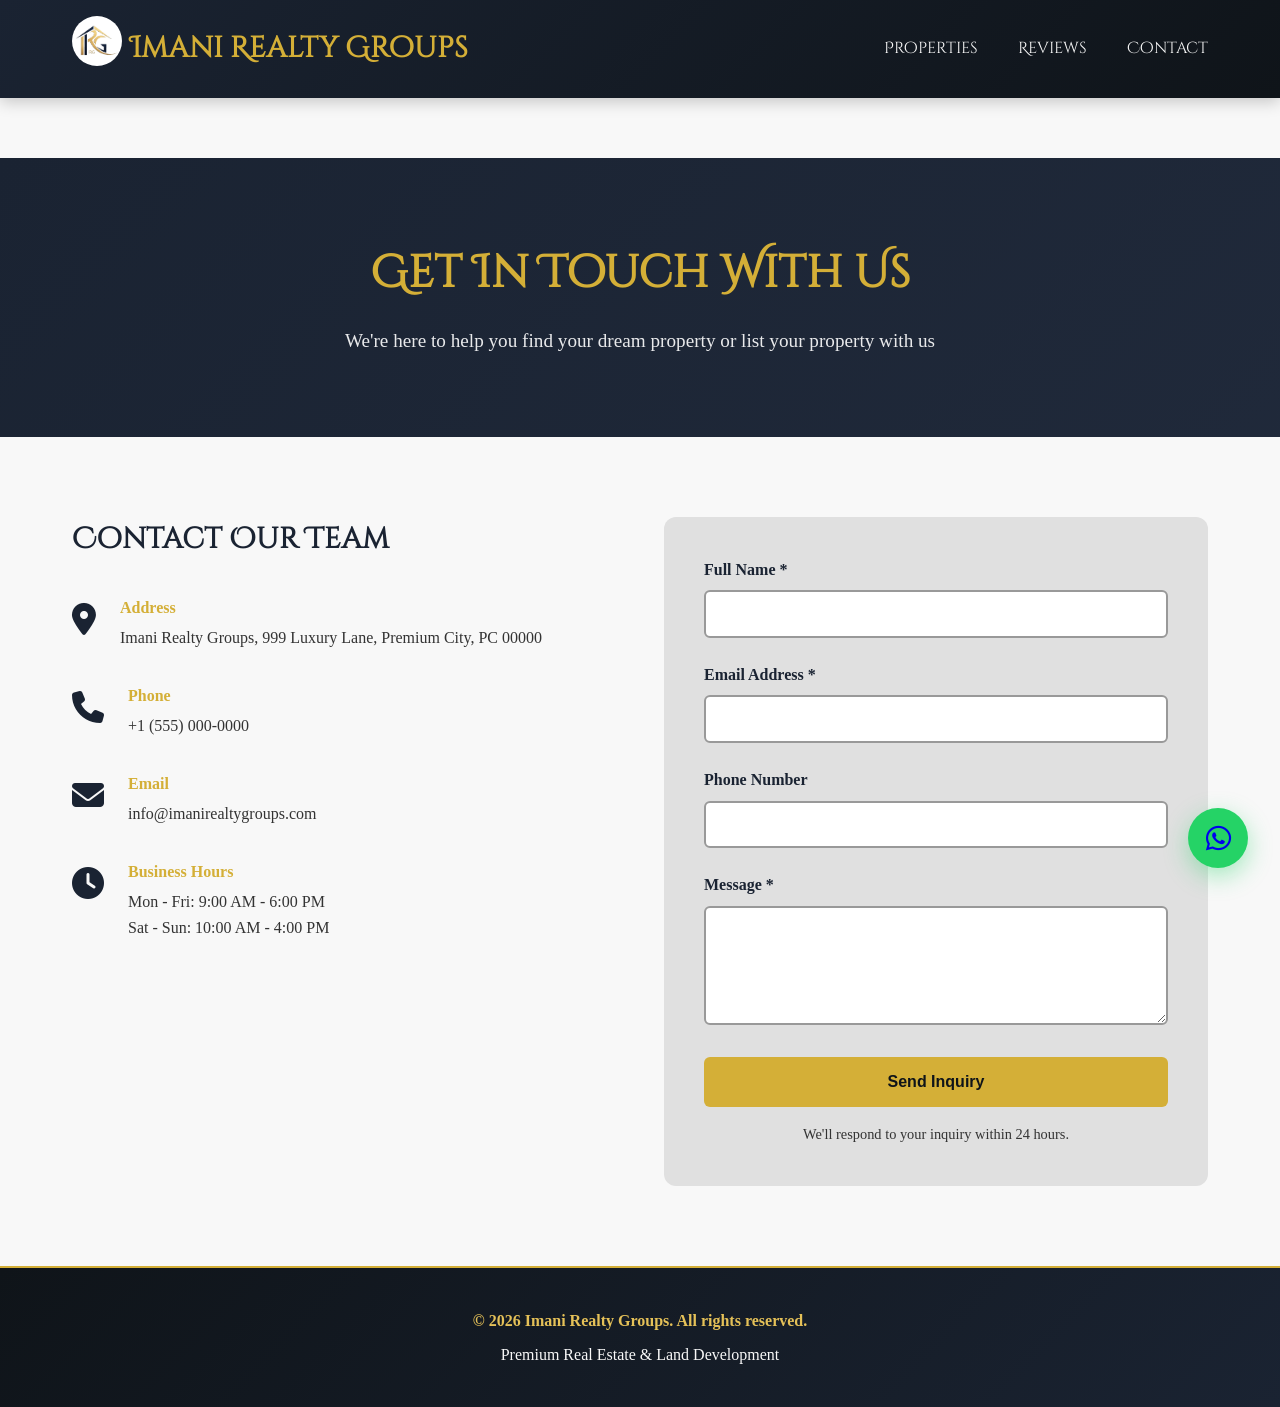
==== contact.html @ bfbac9ba "feat: separate contact form into dedicated page" ====
<!DOCTYPE html>
<html lang="en">
<head>
    <meta charset="UTF-8">
    <meta name="viewport" content="width=device-width, initial-scale=1.0">
    <title>Contact Us - IRG</title>
    <link rel="stylesheet" href="styles.css">
    <link rel="stylesheet" href="contact-styles.css">
    <link rel="stylesheet" href="https://cdnjs.cloudflare.com/ajax/libs/font-awesome/6.5.2/css/all.min.css">
</head>
<body>
    <!-- Navigation -->
    <nav class="navbar">
        <div class="nav-container">
            <a href="index.html" class="nav-logo">
                <span class="logo-icon"><img src="Assets/IRG-icon.png" alt="" srcset=""></span>
                Imani Realty Groups
            </a>
            <div class="nav-menu">
                <a href="index.html#properties" class="nav-link">Properties</a>
                <a href="index.html#testimonials" class="nav-link">Reviews</a>
                <a href="contact.html" class="nav-link active">Contact</a>
            </div>
            <div class="hamburger">
                <span></span>
                <span></span>
                <span></span>
            </div>
        </div>
    </nav>

    <!-- Contact Hero -->
    <section class="contact-hero">
        <div class="contact-hero-content">
            <h1>Get In Touch With Us</h1>
            <p>We're here to help you find your dream property or list your property with us</p>
        </div>
    </section>

    <!-- Contact Section -->
    <section class="contact-section">
        <div class="contact-container">
            <div class="contact-info">
                <h3>Contact Our Team</h3>
                <div class="info-item">
                    <span class="info-icon">
                        <i class="fa-solid fa-map-marker-alt"></i>
                    </span>
                    <div>
                        <p class="info-label">Address</p>
                        <p class="info-value">Imani Realty Groups, 999 Luxury Lane, Premium City, PC 00000</p>
                    </div>
                </div>
                <div class="info-item">
                    <span class="info-icon">
                        <i class="fas fa-phone"></i>
                    </span>
                    <div>
                        <p class="info-label">Phone</p>
                        <p class="info-value">+1 (555) 000-0000</p>
                    </div>
                </div>
                <div class="info-item">
                    <span class="info-icon">
                        <i class="fas fa-envelope"></i>
                    </span>
                    <div>
                        <p class="info-label">Email</p>
                        <p class="info-value">info@imanirealtygroups.com</p>
                    </div>
                </div>
                <div class="info-item">
                    <span class="info-icon">
                        <i class="fas fa-clock"></i>
                    </span>
                    <div>
                        <p class="info-label">Business Hours</p>
                        <p class="info-value">Mon - Fri: 9:00 AM - 6:00 PM<br>Sat - Sun: 10:00 AM - 4:00 PM</p>
                    </div>
                </div>
            </div>

            <form class="contact-form" id="contactForm">
                <div class="form-group">
                    <label for="name">Full Name *</label>
                    <input type="text" id="name" name="name" required>
                </div>
                <div class="form-group">
                    <label for="email">Email Address *</label>
                    <input type="email" id="email" name="email" required>
                </div>
                <div class="form-group">
                    <label for="phone">Phone Number</label>
                    <input type="tel" id="phone" name="phone">
                </div>
                <div class="form-group full-width">
                    <label for="message">Message *</label>
                    <textarea id="message" name="message" rows="5" required></textarea>
                </div>
                <button type="submit" class="submit-button">Send Inquiry</button>
                <p class="form-note">We'll respond to your inquiry within 24 hours.</p>
            </form>
        </div>
    </section>

    <!-- Footer -->
    <footer class="footer">
        <p>&copy; 2026 Imani Realty Groups. All rights reserved.</p>
        <p>Premium Real Estate & Land Development</p>
    </footer>

    <!-- Floating WhatsApp Chat Bubble -->
    <a href="https://wa.me/1234567890?text=Hello%20I%20am%20interested%20in%20your%20properties" target="_blank" class="whatsapp-bubble" title="Chat with us on WhatsApp">
        <span class="whatsapp-icon">
            <i class="fab fa-whatsapp"></i>
        </span>
    </a>

    <!-- Web3Forms Configuration -->
    <script>
        window.WEB3FORMS_ACCESS_KEY = 'b8bfc36e-d104-4d18-920c-d97e9a615144';
    </script>

    <script src="contact-script.js"></script>
</body>
</html>
---- styles.css ----
@font-face {
    font-family: 'Cinzel Decorative';
    src: url('./Assets/fonts/Cinzel_Decorative/CinzelDecorative-Regular.ttf') format('truetype');
}
:root {
    --primary-navy: #1a2332;
    --dark-navy: #0f1419;
    --gold: #d4af37;
    --light-gold: #e5c158;
    --white: #f8f8f8;
    --gray-light: #e0e0e0;
    --gray-medium: #999999;
    --gray-dark: #333333;
    --accent-navy: #2a3a52;
    --transition-smooth: all 0.4s cubic-bezier(0.25, 0.46, 0.45, 0.94);
}



* {
    margin: 0;
    padding: 0;
    box-sizing: border-box;
}

html {
    scroll-behavior: smooth;
}

body {
    font-family: 'Georgia', serif;
    background-color: var(--white);
    color: var(--primary-navy);
    line-height: 1.6;
    overflow-x: hidden;
}

h1, h2, h3, h4 {
    font-family: 'Cinzel Decorative', serif;
}

/* ============================================
   ANIMATIONS & KEYFRAMES
   ============================================ */

@keyframes fadeIn {
    from {
        opacity: 0;
    }
    to {
        opacity: 1;
    }
}

@keyframes slideInUp {
    from {
        opacity: 0;
        transform: translateY(30px);
    }
    to {
        opacity: 1;
        transform: translateY(0);
    }
}

@keyframes slideInLeft {
    from {
        opacity: 0;
        transform: translateX(-30px);
    }
    to {
        opacity: 1;
        transform: translateX(0);
    }
}

@keyframes slideInRight {
    from {
        opacity: 0;
        transform: translateX(30px);
    }
    to {
        opacity: 1;
        transform: translateX(0);
    }
}

@keyframes zoomIn {
    from {
        opacity: 0;
        transform: scale(0.95);
    }
    to {
        opacity: 1;
        transform: scale(1);
    }
}

@keyframes parallaxShift {
    0% {
        background-position: 0 0;
    }
    100% {
        background-position: 0 -50px;
    }
}

@keyframes gradientShift {
    0%, 100% {
        opacity: 0.8;
    }
    50% {
        opacity: 1;
    }
}

@keyframes pulse {
    0%, 100% {
        opacity: 1;
    }
    50% {
        opacity: 0.8;
    }
}

@keyframes bounce {
    0%, 100% {
        transform: translateY(0);
    }
    50% {
        transform: translateY(-8px);
    }
}

.fade-in {
    animation: fadeIn 0.6s ease-out;
}

.slide-in-up {
    animation: slideInUp 0.7s ease-out;
}

.scroll-animate {
    opacity: 0;
    transform: translateY(30px);
    animation: slideInUp 0.8s ease-out forwards;
}

/* ============================================
   NAVIGATION
   ============================================ */

.navbar {
    background: linear-gradient(135deg, var(--primary-navy) 0%, var(--dark-navy) 100%);
    padding: 1rem 0;
    position: sticky;
    top: 0;
    z-index: 1000;
    box-shadow: 0 4px 15px rgba(0, 0, 0, 0.2);
}

.nav-container {
    max-width: 1200px;
    margin: 0 auto;
    padding: 0 2rem;
    display: flex;
    justify-content: space-between;
    align-items: center;
}

.nav-logo {
    font-size: 1.8rem;
    font-family: 'Cinzel Decorative', serif;
    font-weight: bold;
    color: var(--gold);
    display: flex;
    align-items: center;
    gap: 0.5rem;
    animation: slideInLeft 0.8s ease-out;
}

.logo-icon {
    font-size: 2rem;
}

.logo-icon img {
    width: 50px;
    height: 50px;
    border-radius: 50%;

}

.nav-menu {
    display: flex;
    list-style: none;
    gap: 2.5rem;
}

.nav-link {
    color: var(--white);
    text-decoration: none;
    font-size: 1rem;
    font-weight: 500;
    font-family: 'Cinzel Decorative', serif;
    position: relative;
    transition: color 0.3s ease;
}

.nav-link::after {
    content: '';
    position: absolute;
    bottom: -5px;
    left: 0;
    width: 0;
    height: 2px;
    background: var(--gold);
    transition: width 0.4s ease;
}

.nav-link:hover {
    color: var(--gold);
}

.nav-link:hover::after {
    width: 100%;
}

.hamburger {
    display: none;
    flex-direction: column;
    cursor: pointer;
}

.hamburger span {
    width: 25px;
    height: 3px;
    background: var(--gold);
    margin: 5px 0;
    transition: 0.3s;
    border-radius: 2px;
}

/* ============================================
   HERO SECTION
   ============================================ */

.hero {
    background: linear-gradient(135deg, var(--primary-navy) 0%, var(--accent-navy) 100%);
    color: var(--white);
    padding: 8rem 2rem;
    text-align: center;
    min-height: 500px;
    display: flex;
    align-items: center;
    justify-content: center;
    position: relative;
    overflow: hidden;
}

.hero-content img {
    top: 0;
}

.hero::before {
    content: '';
    position: absolute;
    top: 0;
    left: 0;
    right: 0;
    bottom: 0;
    background: url('data:image/svg+xml,<svg xmlns="http://www.w3.org/2000/svg" viewBox="0 0 1200 600"><defs><pattern id="grid" width="40" height="40" patternUnits="userSpaceOnUse"><path d="M 40 0 L 0 0 0 40" fill="none" stroke="rgba(212,175,55,0.1)" stroke-width="1"/></pattern></defs><rect width="1200" height="600" fill="%231a2332"/><rect width="1200" height="600" fill="url(%23grid)"/></svg>');
    animation: parallaxShift 20s linear infinite;
}

.hero-content {
    position: relative;
    z-index: 2;
    animation: fadeIn 1s ease-out;
}

.hero-title {
    font-size: 3.5rem;
    font-weight: bold;
    margin-bottom: 1rem;
    color: var(--gold);
    text-shadow: 2px 2px 8px rgba(0, 0, 0, 0.3);
    animation: slideInUp 0.8s ease-out;
}

.hero-subtitle {
    font-size: 1.5rem;
    color: var(--light-gold);
    margin-bottom: 2rem;
    animation: slideInUp 1s ease-out;
}

.cta-button {
    display: inline-block;
    background: var(--gold);
    color: var(--dark-navy);
    padding: 1rem 2.5rem;
    font-size: 1.1rem;
    font-weight: bold;
    border-radius: 50px;
    text-decoration: none;
    transition: var(--transition-smooth);
    box-shadow: 0 8px 20px rgba(212, 175, 55, 0.3);
    animation: zoomIn 1.2s ease-out;
}

.cta-button:hover {
    background: var(--light-gold);
    transform: translateY(-3px);
    box-shadow: 0 12px 30px rgba(212, 175, 55, 0.5);
}

/* ============================================
   PROPERTIES SECTION
   ============================================ */

.properties-section {
    max-width: 1200px;
    margin: 5rem auto;
    padding: 0 2rem;
}

.section-title {
    text-align: center;
    font-size: 2.5rem;
    color: var(--primary-navy);
    margin-bottom: 3rem;
    position: relative;
    animation: slideInUp 0.8s ease-out;
}

.section-title::after {
    content: '';
    display: block;
    width: 100px;
    height: 4px;
    background: var(--gold);
    margin: 1rem auto 0;
    border-radius: 2px;
    animation: slideInUp 0.8s ease-out 0.2s backwards;
}

.properties-container {
    display: grid;
    grid-template-columns: 1fr;
    gap: 4rem;
}

.property-card {
    background: var(--white);
    border-radius: 12px;
    overflow: hidden;
    box-shadow: 0 8px 30px rgba(0, 0, 0, 0.1);
    transition: var(--transition-smooth);
    animation: slideInUp 0.8s ease-out;
}

.property-card:hover {
    transform: translateY(-8px);
    box-shadow: 0 15px 40px rgba(212, 175, 55, 0.2);
}

.property-header {
    background: linear-gradient(135deg, var(--primary-navy) 0%, var(--accent-navy) 100%);
    color: var(--white);
    padding: 2rem;
    display: flex;
    justify-content: space-between;
    align-items: center;
    gap: 1rem;
}

.property-header h3 {
    font-size: 1.8rem;
    color: var(--gold);
}

.price {
    font-size: 1.8rem;
    font-weight: bold;
    color: var(--light-gold);
    background: rgba(212, 175, 55, 0.1);
    padding: 0.5rem 1rem;
    border-radius: 8px;
    white-space: nowrap;
}

/* ============================================
   IMAGE CAROUSEL
   ============================================ */

.image-carousel {
    position: relative;
    width: 100%;
    height: 400px;
    overflow: hidden;
    background: var(--gray-light);
    border-radius: 8px;
    margin: 2rem;
    margin-bottom: 0;
}

.carousel-track {
    display: flex;
    height: 100%;
    transition: transform 0.6s cubic-bezier(0.25, 0.46, 0.45, 0.94);
}

.carousel-image {
    width: 100%;
    height: 100%;
    object-fit: cover;
    flex-shrink: 0;
    animation: zoomIn 0.8s ease-out;
}

.carousel-btn {
    position: absolute;
    top: 50%;
    transform: translateY(-50%);
    background: rgba(212, 175, 55, 0.9);
    color: var(--dark-navy);
    border: none;
    width: 50px;
    height: 50px;
    border-radius: 50%;
    font-size: 1.5rem;
    cursor: pointer;
    transition: var(--transition-smooth);
    z-index: 10;
    display: flex;
    align-items: center;
    justify-content: center;
    font-weight: bold;
}

.carousel-btn:hover {
    background: var(--light-gold);
    transform: translateY(-50%) scale(1.1);
}

.carousel-btn.prev {
    left: 1rem;
}

.carousel-btn.next {
    right: 3rem;
}

.carousel-dots {
    position: absolute;
    bottom: 1rem;
    left: 50%;
    transform: translateX(-50%);
    display: flex;
    gap: 0.5rem;
    z-index: 10;
}

.dot {
    width: 12px;
    height: 12px;
    border-radius: 50%;
    background: rgba(255, 255, 255, 0.5);
    cursor: pointer;
    transition: var(--transition-smooth);
}

.dot.active {
    background: var(--gold);
    transform: scale(1.3);
}

.dot:hover {
    background: var(--light-gold);
}

/* ============================================
   LIGHTBOX GALLERY
   ============================================ */

.lightbox-gallery {
    padding: 0 2rem;
    margin: 1.5rem 0;
}

.lightbox-btn {
    background: var(--gold);
    color: var(--dark-navy);
    border: none;
    padding: 0.8rem 1.5rem;
    border-radius: 6px;
    cursor: pointer;
    font-weight: bold;
    transition: var(--transition-smooth);
    font-size: 0.95rem;
}

.lightbox-btn:hover {
    background: var(--light-gold);
    transform: scale(1.05);
    box-shadow: 0 4px 12px rgba(212, 175, 55, 0.3);
}

.lightbox {
    position: fixed;
    top: 0;
    left: 0;
    max-height: fit-content;
    width: 100%;
    background: rgba(0, 0, 0, 0.95);
    z-index: 2000;
    display: flex;
    align-items: flex-start;
    justify-content: center;
    animation: fadeIn 0.3s ease-out;
    overflow-y: auto;
    padding: 2rem 1rem;
}

.lightbox-close {
    position: fixed;
    top: 2rem;
    right: 2rem;
    color: var(--gold);
    font-size: 2.5rem;
    cursor: pointer;
    transition: var(--transition-smooth);
    z-index: 2001;
}

.lightbox-close:hover {
    color: var(--light-gold);
    transform: rotate(90deg);
}

.lightbox-content {
    display: flex;
    flex-wrap: wrap;
    gap: 1.5rem;
    padding: 3rem 2rem;
    max-width: 1100px;
    width: 100%;
    justify-content: center;
    align-content: flex-start;
    margin-top: 2rem;
}

.lightbox-content img {
    width: 280px;
    height: 280px;
    object-fit: cover;
    border-radius: 8px;
    cursor: pointer;
    transition: var(--transition-smooth);
    animation: zoomIn 0.5s ease-out;
    flex-shrink: 0;
}

.lightbox-content img:hover {
    transform: scale(1.05);
    box-shadow: 0 8px 20px rgba(212, 175, 55, 0.4);
}

/* ============================================
   PROPERTY SPECIFICATIONS
   ============================================ */

.specs-table {
    padding: 2rem;
    background: var(--gray-light);
    border-radius: 8px;
    margin: 0 2rem;
}

.specs-table h4 {
    color: var(--primary-navy);
    margin-bottom: 1rem;
    font-size: 1.2rem;
}

table {
    width: 100%;
    border-collapse: collapse;
}

table tr {
    border-bottom: 1px solid var(--gray-medium);
    transition: var(--transition-smooth);
}

table tr:hover {
    background: rgba(212, 175, 55, 0.1);
}

table tr:last-child {
    border-bottom: none;
}

.spec-label {
    font-weight: bold;
    color: var(--primary-navy);
    padding: 0.8rem;
    width: 40%;
}

.spec-value {
    color: var(--accent-navy);
    padding: 0.8rem;
}

/* ============================================
   PROPERTY DESCRIPTION
   ============================================ */

.property-description {
    padding: 2rem;
    font-size: 1.05rem;
    color: var(--gray-dark);
    line-height: 1.8;
    background: rgba(212, 175, 55, 0.05);
    margin: 0 2rem;
    border-radius: 8px;
    border-left: 4px solid var(--gold);
}

/* ============================================
   VIRTUAL TOUR SECTION
   ============================================ */

.virtual-tour {
    padding: 2rem;
    border-top: 2px solid var(--gray-light);
    margin: 0 2rem;
}

.virtual-tour h4 {
    color: var(--primary-navy);
    margin-bottom: 1rem;
}

.tour-placeholder {
    background: linear-gradient(135deg, rgba(212, 175, 55, 0.1) 0%, rgba(26, 35, 50, 0.05) 100%);
    border: 2px dashed var(--gold);
    border-radius: 8px;
    padding: 3rem;
    text-align: center;
    cursor: pointer;
    transition: var(--transition-smooth);
    display: flex;
    flex-direction: column;
    align-items: center;
    gap: 1rem;
}

.tour-placeholder:hover {
    background: linear-gradient(135deg, rgba(212, 175, 55, 0.2) 0%, rgba(26, 35, 50, 0.1) 100%);
    transform: scale(1.02);
    border-color: var(--light-gold);
}

.tour-icon {
    width: 60px;
    height: 60px;
    color: var(--gold);
    stroke-width: 1.5;
}

.tour-placeholder p {
    color: var(--primary-navy);
    font-weight: 500;
}

/* ============================================
   SELLER INFORMATION
   ============================================ */

.seller-info {
    background: linear-gradient(135deg, var(--primary-navy) 0%, var(--accent-navy) 100%);
    color: var(--white);
    padding: 2rem;
    margin: 0 2rem;
    border-radius: 8px;
}

.seller-info h4 {
    color: var(--gold);
    margin-bottom: 1.5rem;
    font-size: 1.2rem;
}

.contact-details p {
    padding: 0.5rem 0;
    line-height: 1.8;
    display: flex;
    align-items: center;
    gap: 0.5rem;
}

.contact-details strong {
    color: var(--light-gold);
}

/* ============================================
   LOCATION & MAP
   ============================================ */

.location-section {
    padding: 2rem;
    border-bottom: 2px solid var(--gray-light);
    margin: 0 2rem 2rem;
}

.location-section h4 {
    color: var(--primary-navy);
    margin-bottom: 1rem;
}

.map-container {
    margin-bottom: 1.5rem;
    border-radius: 8px;
    overflow: hidden;
    box-shadow: 0 4px 12px rgba(0, 0, 0, 0.1);
}

.location-text {
    color: var(--gray-dark);
    font-style: italic;
    text-align: center;
    margin-top: 1rem;
}

/* ============================================
   TESTIMONIALS SECTION
   ============================================ */

.testimonials-section {
    background: linear-gradient(135deg, var(--primary-navy) 0%, var(--accent-navy) 100%);
    color: var(--white);
    padding: 5rem 2rem;
    margin-top: 5rem;
}

.testimonials-section .section-title {
    color: var(--gold);
}

.testimonials-section .section-title::after {
    background: var(--light-gold);
}

.testimonials-carousel {
    max-width: 800px;
    margin: 3rem auto;
    position: relative;
}

.testimonial-slide {
    display: none;
    animation: fadeIn 0.6s ease-out;
}

.testimonial-slide.active {
    display: block;
}

.testimonial-content {
    background: rgba(255, 255, 255, 0.1);
    padding: 2.5rem;
    border-radius: 12px;
    border-left: 4px solid var(--gold);
    backdrop-filter: blur(10px);
}

.testimonial-text {
    font-size: 1.2rem;
    color: var(--white);
    margin-bottom: 1.5rem;
    line-height: 1.8;
    font-style: italic;
}

.testimonial-author {
    display: flex;
    align-items: center;
    gap: 1rem;
}

.author-initials {
    width: 50px;
    height: 50px;
    background: var(--gold);
    color: var(--dark-navy);
    border-radius: 50%;
    display: flex;
    align-items: center;
    justify-content: center;
    font-weight: bold;
    font-size: 1.2rem;
}

.author-name {
    color: var(--light-gold);
    font-weight: bold;
    margin-bottom: 0.2rem;
}

.author-title {
    color: rgba(255, 255, 255, 0.8);
    font-size: 0.9rem;
}

.testimonials-controls {
    display: flex;
    justify-content: center;
    gap: 1rem;
    margin-top: 2rem;
}

.testimonial-dot {
    width: 12px;
    height: 12px;
    border-radius: 50%;
    background: rgba(212, 175, 55, 0.5);
    border: none;
    cursor: pointer;
    transition: var(--transition-smooth);
}

.testimonial-dot.active {
    background: var(--gold);
    transform: scale(1.3);
    box-shadow: 0 0 10px var(--gold);
}

.testimonial-dot:hover {
    background: var(--light-gold);
}

/* ============================================
   CTA OFFER SECTION
   ============================================ */

.cta-offer-section {
    background: linear-gradient(135deg, var(--navy) 0%, rgba(20, 30, 48, 0.95) 100%);
    padding: 6rem 2rem;
    margin: 4rem 0;
    position: relative;
    overflow: hidden;
    animation: fadeIn 0.8s ease-out;
}

.cta-offer-section::before {
    content: '';
    position: absolute;
    top: -50%;
    right: -50%;
    width: 100%;
    height: 100%;
    background: radial-gradient(circle, rgba(218, 165, 32, 0.1) 0%, transparent 70%);
    pointer-events: none;
}

.cta-offer-content {
    max-width: 900px;
    margin: 0 auto;
    position: relative;
    z-index: 1;
    text-align: center;
    color: white;
}

.cta-offer-content h2 {
    font-size: 2.5rem;
    margin-bottom: 1rem;
    color: var(--dark-navy);
    animation: slideInDown 0.8s ease-out;
    text-shadow: 2px 2px 4px rgba(0, 0, 0, 0.3);
}

.cta-offer-content p {
    font-size: 1.1rem;
    margin-bottom: 2rem;
    color: var(--dark-navy);
    animation: slideInUp 0.8s ease-out 0.1s backwards;
    line-height: 1.6;
}

.cta-highlights {
    display: grid;
    grid-template-columns: repeat(auto-fit, minmax(200px, 1fr));
    gap: 1.5rem;
    margin-bottom: 2.5rem;
    animation: slideInUp 0.8s ease-out 0.2s backwards;
}

.cta-highlight {
    display: flex;
    align-items: center;
    gap: 0.8rem;
    padding: 1rem;
    background: rgba(218, 165, 32, 0.1);
    border-left: 3px solid var(--gold);
    border-radius: 4px;
    transition: var(--transition-smooth);
}

.cta-highlight p {
    color: var(--dark-navy);
}

.cta-highlight:hover {
    background: rgba(218, 165, 32, 0.2);
    transform: translateX(5px);
}

.highlight-icon {
    font-size: 1.5rem;
    color: var(--gold);
    font-weight: bold;
    min-width: 30px;
}

.cta-buttons {
    display: flex;
    gap: 1.5rem;
    justify-content: center;
    flex-wrap: wrap;
    animation: slideInUp 0.8s ease-out 0.3s backwards;
}

.cta-primary-button,
.cta-secondary-button {
    padding: 1rem 2.5rem;
    font-size: 1rem;
    font-weight: 600;
    border: none;
    border-radius: 50px;
    cursor: pointer;
    transition: var(--transition-smooth);
    text-decoration: none;
    display: inline-block;
}

.cta-primary-button {
    background: var(--gold);
    color: var(--navy);
}

.cta-primary-button:hover {
    background: #f0c850;
    transform: translateY(-2px);
    box-shadow: 0 10px 25px rgba(218, 165, 32, 0.3);
}

.cta-secondary-button {
    background: transparent;
    color: var(--gold);
    border: 2px solid var(--gold);
}

.cta-secondary-button:hover {
    background: var(--gold);
    color: var(--navy);
    transform: translateY(-2px);
}

/* ============================================
   BUYER VS SELLER SECTION
   ============================================ */

.buyer-seller-section {
    padding: 5rem 2rem;
    background: var(--white);
    animation: fadeIn 0.8s ease-out;
}

.buyer-seller-section .section-title {
    margin-bottom: 0.5rem;
    color: var(--primary-navy);
}

.section-subtitle {
    text-align: center;
    font-size: 1.1rem;
    color: var(--gray-medium);
    margin-bottom: 3rem;
    animation: slideInUp 0.8s ease-out 0.1s backwards;
}

.buyer-seller-container {
    display: grid;
    grid-template-columns: repeat(auto-fit, minmax(350px, 1fr));
    gap: 2rem;
    max-width: 1000px;
    margin: 0 auto;
}

.buyer-seller-card {
    background: white;
    border: 2px solid var(--gray-light);
    border-radius: 12px;
    padding: 2.5rem;
    text-align: center;
    transition: var(--transition-smooth);
    animation: slideInUp 0.8s ease-out 0.2s backwards;
}

.buyer-seller-card:hover {
    border-color: var(--gold);
    box-shadow: 0 15px 40px rgba(0, 0, 0, 0.1);
    transform: translateY(-5px);
}

.buyer-card {
    border-top: 4px solid var(--dark-navy);
}

.seller-card {
    border-top: 4px solid var(--gold);
}

.card-icon {
    font-size: 3rem;
    margin-bottom: 1rem;
    animation: zoomIn 0.8s ease-out 0.3s backwards;
}

.buyer-seller-card h3 {
    font-size: 1.5rem;
    color: var(--primary-navy);
    margin-bottom: 1rem;
}

.buyer-seller-card p {
    color: var(--gray-medium);
    margin-bottom: 2rem;
    line-height: 1.6;
}

.buyer-seller-btn {
    padding: 0.8rem 2rem;
    font-size: 1rem;
    font-weight: 600;
    border: none;
    border-radius: 50px;
    cursor: pointer;
    transition: var(--transition-smooth);
    text-transform: uppercase;
    letter-spacing: 0.5px;
}

.buyer-btn {
    background: var(--dark-navy);
    color: var(--gold);
}

.buyer-btn:hover {
    background: var(--accent-navy);
    transform: scale(1.05);
}

.seller-btn {
    background: var(--gold);
    color: var(--primary-navy);
}

.seller-btn:hover {
    background: #f0c850;
    transform: scale(1.05);
}

/* ============================================
   FORM MODAL STYLES
   ============================================ */

.form-modal {
    display: none;
    position: fixed;
    z-index: 2000;
    left: 0;
    top: 0;
    width: 100%;
    height: 100%;
    background: rgba(0, 0, 0, 0.7);
    animation: fadeIn 0.3s ease-out;
    overflow-y: auto;
    padding: 2rem 0;
}

.form-modal-content {
    background: white;
    margin: 2rem auto;
    padding: 2.5rem;
    border-radius: 12px;
    max-width: 500px;
    width: 90%;
    box-shadow: 0 10px 40px rgba(0, 0, 0, 0.3);
    animation: slideInUp 0.4s ease-out;
}

.form-close {
    color: var(--gray-medium);
    float: right;
    font-size: 2rem;
    font-weight: bold;
    cursor: pointer;
    transition: var(--transition-smooth);
}

.form-close:hover {
    color: var(--primary-navy);
}

.form-modal-content h3 {
    color: var(--primary-navy);
    margin-bottom: 1.5rem;
    font-size: 1.5rem;
    clear: both;
}

.form-modal-content .form-group {
    margin-bottom: 1.5rem;
    text-align: left;
}

.form-modal-content .form-group label {
    display: block;
    margin-bottom: 0.5rem;
    color: var(--primary-navy);
    font-weight: 600;
    font-size: 0.95rem;
}

.form-modal-content input,
.form-modal-content select,
.form-modal-content textarea {
    width: 100%;
    padding: 0.8rem;
    border: 1px solid var(--gray-light);
    border-radius: 6px;
    font-size: 0.95rem;
    font-family: inherit;
    transition: var(--transition-smooth);
}

.form-modal-content input:focus,
.form-modal-content select:focus,
.form-modal-content textarea:focus {
    outline: none;
    border-color: var(--gold);
    box-shadow: 0 0 8px rgba(212, 175, 55, 0.2);
}

.form-modal-content textarea {
    resize: vertical;
}

.form-submit-btn {
    width: 100%;
    padding: 1rem;
    background: var(--primary-navy);
    color: white;
    border: none;
    border-radius: 6px;
    font-size: 1rem;
    font-weight: 600;
    cursor: pointer;
    transition: var(--transition-smooth);
    text-transform: uppercase;
    letter-spacing: 0.5px;
}

.form-submit-btn:hover {
    background: var(--gold);
    color: var(--primary-navy);
    transform: translateY(-2px);
}

.form-submit-btn:active {
    transform: translateY(0);
}

/* ============================================
   WHATSAPP FLOATING BUBBLE
   ============================================ */

.whatsapp-bubble {
    position: fixed;
    bottom: 2rem;
    right: 2rem;
    width: 60px;
    height: 60px;
    background: #25D366;
    border-radius: 50%;
    display: flex;
    align-items: center;
    justify-content: center;
    font-size: 1.8rem;
    text-decoration: none;
    box-shadow: 0 8px 24px rgba(37, 211, 102, 0.4);
    transition: var(--transition-smooth);
    z-index: 999;
    animation: slideInRight 0.6s ease-out 0.5s backwards;
}

.whatsapp-bubble:hover {
    background: #20ba5a;
    transform: scale(1.1) translateY(-5px);
    box-shadow: 0 12px 32px rgba(37, 211, 102, 0.6);
}

.whatsapp-bubble:active {
    transform: scale(0.95);
}

.whatsapp-icon {
    display: flex;
    align-items: center;
    justify-content: center;
    width: 100%;
    height: 100%;
}


/* ============================================
   CONTACT SECTION
   ============================================ */

.contact-section {
    max-width: 1200px;
    margin: 5rem auto;
    padding: 0 2rem;
}

.contact-container {
    display: grid;
    grid-template-columns: 1fr 1fr;
    gap: 3rem;
    margin-top: 3rem;
}

.contact-info h3 {
    font-size: 1.8rem;
    color: var(--primary-navy);
    margin-bottom: 2rem;
    animation: slideInLeft 0.8s ease-out;
}

.info-item {
    display: flex;
    gap: 1.5rem;
    margin-bottom: 2rem;
    animation: slideInLeft 0.8s ease-out;
}

.info-icon {
    font-size: 2rem;
    flex-shrink: 0;
}

.info-label {
    font-weight: bold;
    color: var(--gold);
    margin-bottom: 0.3rem;
}

.info-value {
    color: var(--gray-dark);
    line-height: 1.6;
}

/* ============================================
   CONTACT FORM
   ============================================ */

.contact-form {
    background: var(--gray-light);
    padding: 2.5rem;
    border-radius: 12px;
    animation: slideInRight 0.8s ease-out;
}

.form-group {
    margin-bottom: 1.5rem;
}

.form-group.full-width {
    grid-column: 1 / -1;
}

.form-group label {
    display: block;
    font-weight: bold;
    color: var(--primary-navy);
    margin-bottom: 0.5rem;
}

.form-group input,
.form-group select,
.form-group textarea {
    width: 100%;
    padding: 0.8rem;
    border: 2px solid var(--gray-medium);
    border-radius: 6px;
    font-family: 'Georgia', serif;
    font-size: 1rem;
    transition: var(--transition-smooth);
}

.form-group input:focus,
.form-group select:focus,
.form-group textarea:focus {
    outline: none;
    border-color: var(--gold);
    box-shadow: 0 0 10px rgba(212, 175, 55, 0.3);
    background: var(--white);
}

.form-group textarea {
    resize: vertical;
}

.submit-button {
    background: var(--gold);
    color: var(--dark-navy);
    border: none;
    padding: 1rem 2rem;
    border-radius: 6px;
    font-weight: bold;
    font-size: 1rem;
    cursor: pointer;
    transition: var(--transition-smooth);
    width: 100%;
    margin-bottom: 1rem;
}

.submit-button:hover {
    background: var(--light-gold);
    transform: translateY(-2px);
    box-shadow: 0 8px 20px rgba(212, 175, 55, 0.3);
}

.submit-button:active {
    transform: translateY(0);
}

.form-note {
    font-size: 0.9rem;
    color: var(--gray-dark);
    text-align: center;
}

/* ============================================
   FOOTER
   ============================================ */

.footer {
    background: linear-gradient(135deg, var(--dark-navy) 0%, var(--primary-navy) 100%);
    color: var(--white);
    text-align: center;
    padding: 2rem;
    margin-top: 5rem;
    border-top: 2px solid var(--gold);
}

.footer p {
    margin: 0.5rem 0;
}

.footer p:first-child {
    color: var(--light-gold);
    font-weight: bold;
}

/* ============================================
   SCROLL ANIMATIONS
   ============================================ */

.scroll-animate {
    opacity: 0;
    transform: translateY(30px);
}

.scroll-animate.visible {
    animation: slideInUp 0.8s ease-out forwards;
}

/* ============================================
   RESPONSIVE DESIGN
   ============================================ */

/* Tablet (481px - 768px) */
@media (max-width: 768px) {
    .nav-menu {
        gap: 1.5rem;
    }

    .nav-link {
        font-size: 0.9rem;
    }

    .hero-title {
        font-size: 2.5rem;
    }

    .hero-subtitle {
        font-size: 1.2rem;
    }

    .section-title {
        font-size: 2rem;
    }

    .image-carousel {
        height: 300px;
    }

    .carousel-btn {
        width: 40px;
        height: 40px;
        font-size: 1.2rem;
    }

    .property-header {
        flex-direction: column;
        text-align: center;
    }

    .price {
        width: 100%;
    }

    .contact-container {
        grid-template-columns: 1fr;
        gap: 2rem;
    }

    .property-header h3 {
        font-size: 1.5rem;
    }

    .contact-form {
        padding: 2rem;
    }
}

/* Mobile (320px - 480px) */
@media (max-width: 480px) {
    .hamburger {
        display: flex;
    }

    .nav-menu {
        position: fixed;
        left: -100%;
        top: 60px;
        flex-direction: column;
        background: linear-gradient(135deg, var(--primary-navy) 0%, var(--dark-navy) 100%);
        width: 100%;
        text-align: center;
        transition: 0.3s;
        padding: 2rem 0;
        gap: 1rem;
        box-shadow: 0 8px 16px rgba(0, 0, 0, 0.2);
    }

    .logo-icon img {
    width: 40px;
    height: 40px;
    border-radius: 50%;

}

    .nav-menu.active {
        left: 0;
    }

    .hamburger.active span:nth-child(1) {
        transform: rotate(-45deg) translate(-5px, 6px);
    }

    .hamburger.active span:nth-child(2) {
        opacity: 0;
    }

    .hamburger.active span:nth-child(3) {
        transform: rotate(45deg) translate(-5px, -6px);
    }

    .hero {
        padding: 4rem 1rem;
        min-height: 400px;
    }

    .hero-content img{
    width: 100%;
    height: auto;
    }

    .hero-title {
        font-size: 1.8rem;
    }

    .hero-subtitle {
        font-size: 1rem;
    }

    .cta-button {
        padding: 0.8rem 1.5rem;
        font-size: 0.95rem;
    }

    .section-title {
        font-size: 1.5rem;
    }

    .image-carousel {
        height: 250px;
        margin: 1.5rem;
    }

    .carousel-btn {
        width: 35px;
        height: 35px;
        font-size: 1rem;
    }

    .carousel-btn.prev {
        left: 0.5rem;
    }

    .carousel-btn.next {
        right: 2rem;
    }

    .property-card {
        margin: 0;
    }

    .property-header {
        padding: 1.5rem;
    }

    .property-header h3 {
        font-size: 1.2rem;
    }

    .price {
        font-size: 1.3rem;
    }

    .specs-table,
    .property-description,
    .seller-info,
    .location-section,
    .lightbox-gallery,
    .virtual-tour {
        padding: 1.5rem;
        margin: 0 0 1rem 0;
    }

    table {
        font-size: 0.9rem;
    }

    .spec-label,
    .spec-value {
        padding: 0.5rem;
    }

    .lightbox {
        padding: 4rem 0.5rem 2rem 0.5rem;
        align-items: center;
    }

    .lightbox-content {
        padding: 1rem 0.5rem;
        gap: 0.8rem;
        flex-direction: column;
        max-height: 80vh;
        overflow-y: scroll;
        max-width: 100%;
    }

    .lightbox-content img {
        width: 100%;
        max-width: 280px;
        height: auto;
        aspect-ratio: 1 / 1;
        object-fit: cover;
    }

    .lightbox-btn {
        padding: 0.7rem 1.2rem;
        font-size: 0.9rem;
    }

    .contact-info {
        padding: 0;
    }

    .contact-form {
        padding: 1.5rem;
    }

    .testimonial-content {
        padding: 1.5rem;
    }

    .testimonial-text {
        font-size: 1rem;
    }

    .lightbox-close {
        top: 1rem;
        right: 1rem;
        font-size: 2rem;
    }

    .info-item {
        gap: 1rem;
    }

    .info-icon {
        font-size: 1.5rem;
    }

    .form-group input,
    .form-group select,
    .form-group textarea {
        padding: 0.7rem;
        font-size: 1rem;
    }

    .submit-button {
        padding: 0.8rem 1.5rem;
    }

    /* Mobile Buyer/Seller Section */
    .buyer-seller-section {
        padding: 3rem 1.5rem;
    }

    .buyer-seller-container {
        grid-template-columns: 1fr;
        gap: 1.5rem;
    }

    .buyer-seller-card {
        padding: 2rem;
    }

    .card-icon {
        font-size: 2.5rem;
    }

    .buyer-seller-card h3 {
        font-size: 1.3rem;
    }

    .buyer-seller-btn {
        padding: 0.7rem 1.5rem;
        font-size: 0.9rem;
    }

    /* Mobile Form Modal */
    .form-modal-content {
        margin: 1rem;
        padding: 1.5rem;
        max-width: 100%;
    }

    .form-modal-content h3 {
        font-size: 1.3rem;
        margin-bottom: 1rem;
    }

    .form-submit-btn {
        padding: 0.8rem;
        font-size: 0.9rem;
    }

    /* Mobile CTA Section */
    .cta-offer-section {
        padding: 3rem 1.5rem;
        margin: 2rem 0;
    }

    .cta-offer-content h2 {
        font-size: 1.8rem;
    }

    .cta-offer-content p {
        font-size: 0.95rem;
    }

    .cta-highlights {
        grid-template-columns: 1fr;
        gap: 1rem;
    }

    .cta-highlight {
        padding: 0.8rem;
    }

    .cta-buttons {
        flex-direction: column;
        gap: 1rem;
    }

    .cta-primary-button,
    .cta-secondary-button {
        width: 100%;
        padding: 1rem;
    }

    /* Mobile WhatsApp Bubble */
    .whatsapp-bubble {
        bottom: 1.5rem;
        right: 1.5rem;
        width: 55px;
        height: 55px;
        font-size: 1.5rem;
    }
}

/* Extra small devices (320px and below) */
@media (max-width: 320px) {
    .hero-title {
        font-size: 1.5rem;
    }

    .section-title {
        font-size: 1.3rem;
    }

    .property-header h3 {
        font-size: 1rem;
    }

    .carousel-btn {
        width: 30px;
        height: 30px;
        font-size: 0.8rem;
    }
}
---- contact-styles.css ----
/* ============================================
   CONTACT PAGE STYLES
   ============================================ */

/* Contact Hero Section */
.contact-hero {
    background: linear-gradient(135deg, var(--primary-navy) 0%, rgba(20, 30, 48, 0.95) 100%);
    padding: 5rem 2rem;
    text-align: center;
    color: white;
    animation: fadeIn 0.8s ease-out;
    margin-top: 60px;
}

.nav-logo {
    font-size: 1.8rem;
    font-family: 'Cinzel Decorative', serif;
    font-weight: bold;
    color: var(--gold);
    display: flex;
    align-items: center;
    gap: 0.5rem;
    text-decoration: none;
    animation: slideInLeft 0.8s ease-out;
}

.contact-hero-content h1 {
    font-size: 2.8rem;
    margin-bottom: 1rem;
    color: var(--gold);
    animation: slideInDown 0.8s ease-out;
}

.contact-hero-content p {
    font-size: 1.2rem;
    color: rgba(255, 255, 255, 0.9);
    animation: slideInUp 0.8s ease-out 0.1s backwards;
}

/* Contact Section */
.contact-section {
    max-width: 1200px;
    margin: 5rem auto;
    padding: 0 2rem;
}

.contact-container {
    display: grid;
    grid-template-columns: 1fr 1fr;
    gap: 3rem;
    margin-top: 3rem;
}

.contact-info h3 {
    font-size: 1.8rem;
    color: var(--primary-navy);
    margin-bottom: 2rem;
    animation: slideInLeft 0.8s ease-out;
}

.info-item {
    display: flex;
    gap: 1.5rem;
    margin-bottom: 2rem;
    animation: slideInLeft 0.8s ease-out;
}

.info-icon {
    font-size: 2rem;
    flex-shrink: 0;
}

.info-label {
    font-weight: bold;
    color: var(--gold);
    margin-bottom: 0.3rem;
}

.info-value {
    color: var(--gray-dark);
    line-height: 1.6;
}

/* Contact Form */
.contact-form {
    background: var(--gray-light);
    padding: 2.5rem;
    border-radius: 12px;
    animation: slideInRight 0.8s ease-out;
}

.form-group {
    margin-bottom: 1.5rem;
}

.form-group.full-width {
    grid-column: 1 / -1;
}

.form-group label {
    display: block;
    font-weight: bold;
    color: var(--primary-navy);
    margin-bottom: 0.5rem;
}

.form-group input,
.form-group select,
.form-group textarea {
    width: 100%;
    padding: 0.8rem;
    border: 2px solid var(--gray-medium);
    border-radius: 6px;
    font-family: inherit;
    font-size: 1rem;
    transition: var(--transition-smooth);
}

.form-group input:focus,
.form-group select:focus,
.form-group textarea:focus {
    outline: none;
    border-color: var(--gold);
    box-shadow: 0 0 10px rgba(212, 175, 55, 0.3);
    background: var(--white);
}

.form-group textarea {
    resize: vertical;
}

.submit-button {
    background: var(--gold);
    color: var(--dark-navy);
    border: none;
    padding: 1rem 2rem;
    border-radius: 6px;
    font-weight: bold;
    font-size: 1rem;
    cursor: pointer;
    transition: var(--transition-smooth);
    width: 100%;
    margin-bottom: 1rem;
}

.submit-button:hover {
    background: #f0c850;
    transform: translateY(-2px);
    box-shadow: 0 8px 20px rgba(212, 175, 55, 0.3);
}

.submit-button:active {
    transform: translateY(0);
}

.form-note {
    font-size: 0.9rem;
    color: var(--gray-dark);
    text-align: center;
}

/* ============================================
   RESPONSIVE DESIGN FOR CONTACT PAGE
   ============================================ */

/* Mobile (320px - 480px) */
@media (max-width: 480px) {
    .contact-hero-content h1 {
        font-size: 1.8rem;
    }

    .contact-hero-content p {
        font-size: 1rem;
    }

    .contact-container {
        grid-template-columns: 1fr;
        gap: 2rem;
    }

    .contact-form {
        padding: 1.5rem;
    }

    .contact-info h3 {
        font-size: 1.5rem;
    }

    .submit-button {
        padding: 0.8rem 1.5rem;
        font-size: 0.95rem;
    }
}

/* Tablet (481px - 768px) */
@media (max-width: 768px) {
    .contact-hero {
        padding: 3rem 1.5rem;
    }

    .contact-hero-content h1 {
        font-size: 2.2rem;
    }

    .contact-section {
        margin: 3rem auto;
        padding: 0 1.5rem;
    }

    .contact-container {
        grid-template-columns: 1fr;
        gap: 2rem;
    }

    .info-item {
        margin-bottom: 1.5rem;
    }
}
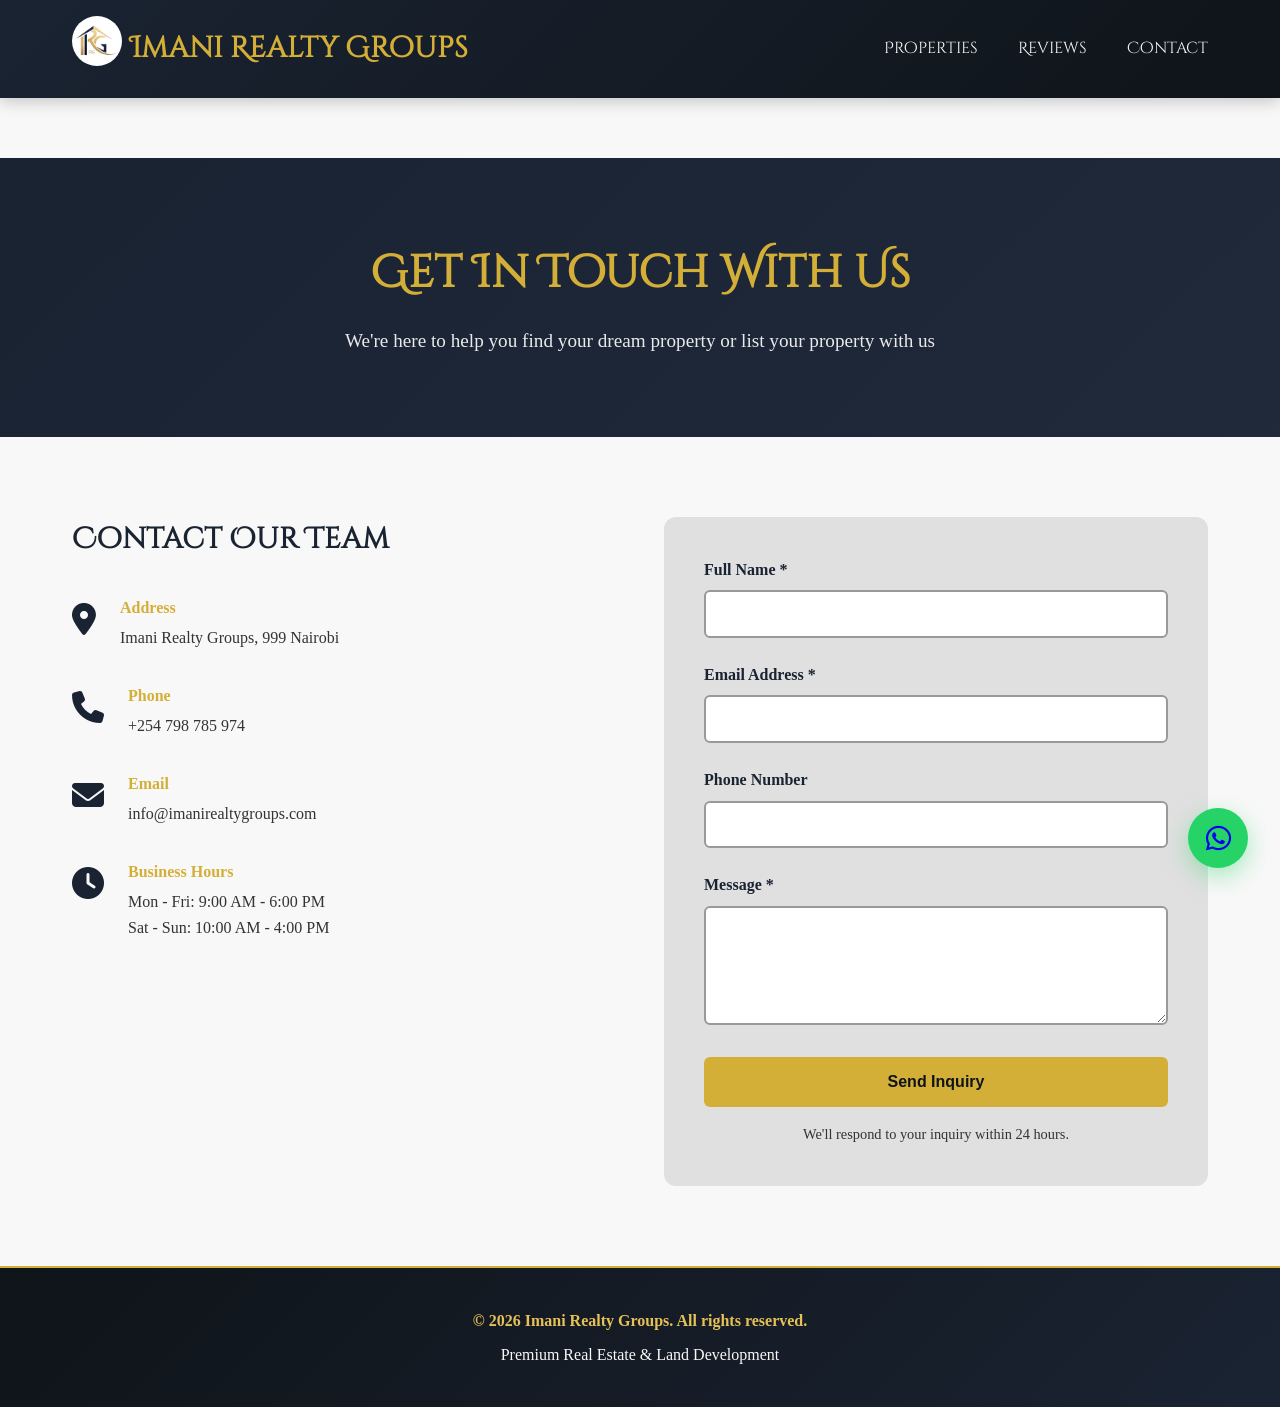
==== commit b83c97bb: "feat: update pricing list" ====
--- a/contact.html
+++ b/contact.html
@@ -48,7 +48,7 @@
                     </span>
                     <div>
                         <p class="info-label">Address</p>
-                        <p class="info-value">Imani Realty Groups, 999 Luxury Lane, Premium City, PC 00000</p>
+                        <p class="info-value">Imani Realty Groups, 999 Nairobi</p>
                     </div>
                 </div>
                 <div class="info-item">
@@ -57,7 +57,7 @@
                     </span>
                     <div>
                         <p class="info-label">Phone</p>
-                        <p class="info-value">+1 (555) 000-0000</p>
+                        <p class="info-value">+254 798 785 974</p>
                     </div>
                 </div>
                 <div class="info-item">
